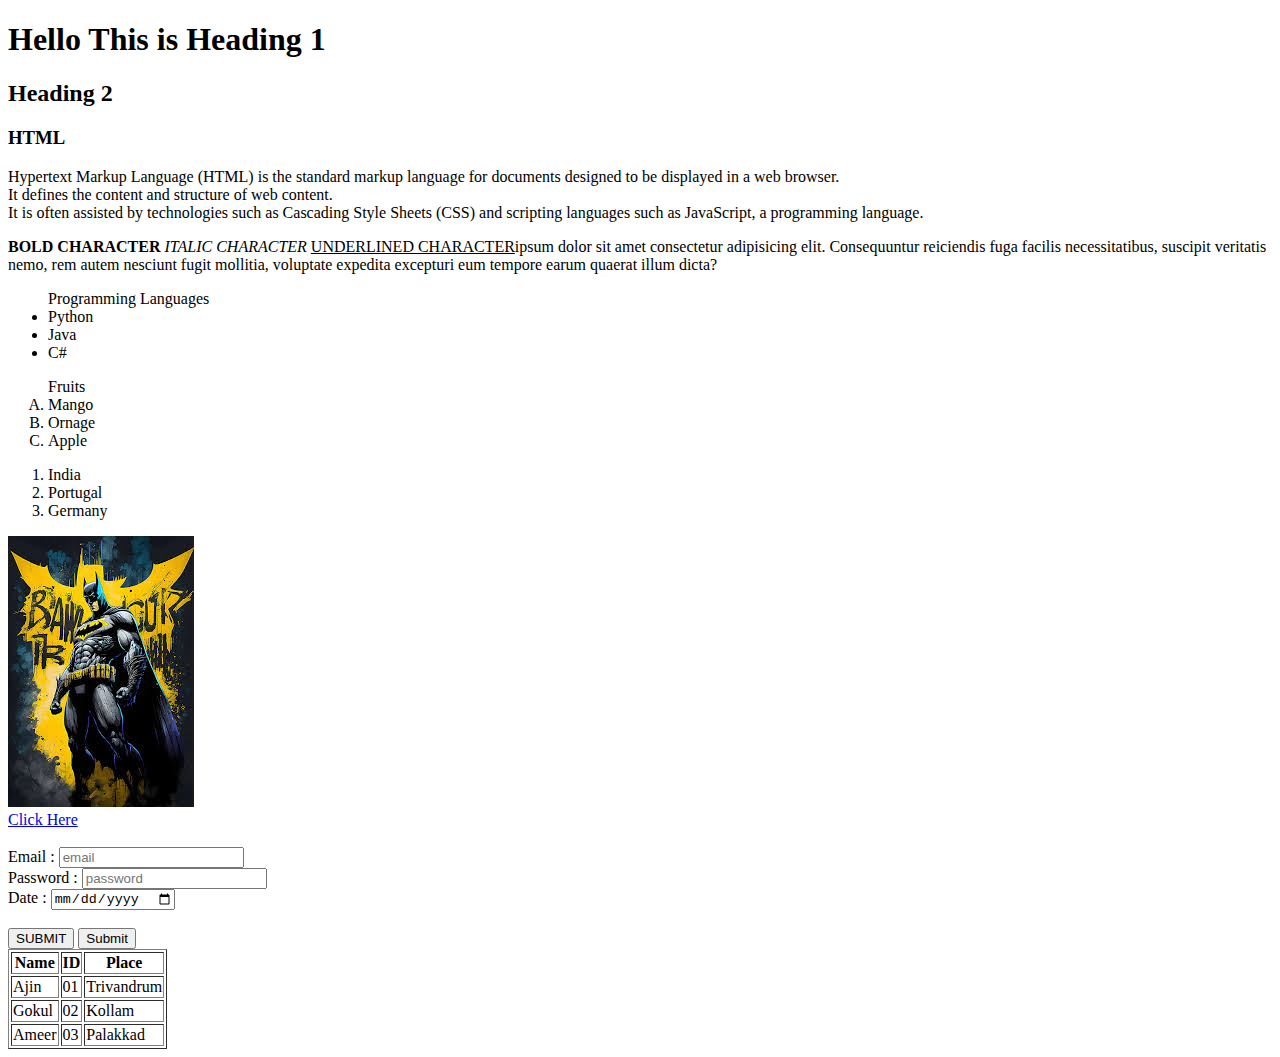
==== index.html @ fef3851b "first commit" ====
<!DOCTYPE html>
<html lang="en">
<head>
    <meta charset="UTF-8">
    <meta name="viewport" content="width=device-width, initial-scale=1.0">
    <title>HTML Demo</title>
</head>
<body>
    <!-- Heading Tags -->
    <h1>Hello This is Heading 1</h1>
    <h2>Heading 2</h2>
    <h3>HTML</h3>
    
    <!-- Paragraph Tags -->
    <p>Hypertext Markup Language (HTML) is the standard markup language for documents designed to be displayed in a web browser.<br> 
    It defines the content and structure of web content.<br>
    It is often assisted by technologies such as Cascading Style Sheets (CSS) and scripting languages such as JavaScript, a programming language.
    </p>

    <p> <b>BOLD CHARACTER</b> <i>ITALIC CHARACTER</i> <u> UNDERLINED CHARACTER</u>ipsum dolor sit amet consectetur adipisicing elit. Consequuntur reiciendis fuga facilis necessitatibus, suscipit veritatis nemo, rem autem nesciunt fugit mollitia, voluptate expedita excepturi eum tempore earum quaerat illum dicta?</p>

    <!-- List Tags -->

    <!-- Unordered Lists -->

    <ul type="disc">Programming Languages
        <li>Python</li>
        <li>Java</li>
        <li>C#</li>
    </ul>

    <!-- Ordered Lists -->

     <ol type="A">Fruits
        <li>Mango</li>
        <li>Ornage</li>
        <li>Apple</li>
     </ol>

     <ol type="1">
        <li>India</li>
        <li>Portugal</li>
        <li>Germany</li>
     </ol>

     <!-- Image Tags -->

      <img src="/images/Batman.jpg" alt="batman"><br>

      <!-- Anchor Tags -->

      <a href="https://ictkerala.org/en/" target="_blank">Click Here</a><br><br>

      <!-- Input Tags -->
    <form>
      <label for="email">Email : </label>
      <input type="email" placeholder="email" id="" ><br>
      <label for="password">Password :</label>
      <input type="password" placeholder="password" id=""><br>
      <label for="date">Date :</label>
      <input type="date" placeholder="date" id=""><br><br>
      <input type="button" value="SUBMIT">
      <button>Submit</button>
    </form>

    <!-- Table Tags -->
     
    <table border="solid">
        <thead>
            <tr>
                <th>Name</th>
                <th>ID</th>
                <th>Place</th>
            </tr>
        </thead>
        <tbody>
            <tr>
                <td>Ajin</td>
                <td>01</td>
                <td>Trivandrum</td>
            </tr>
            <tr>
                <td>Gokul</td>
                <td>02</td>
                <td>Kollam</td>
            </tr>
            <tr>
                <td>Ameer</td>
                <td>03</td>
                <td>Palakkad</td>
            </tr>
        </tbody>
    </table>
      
</body>
</html>
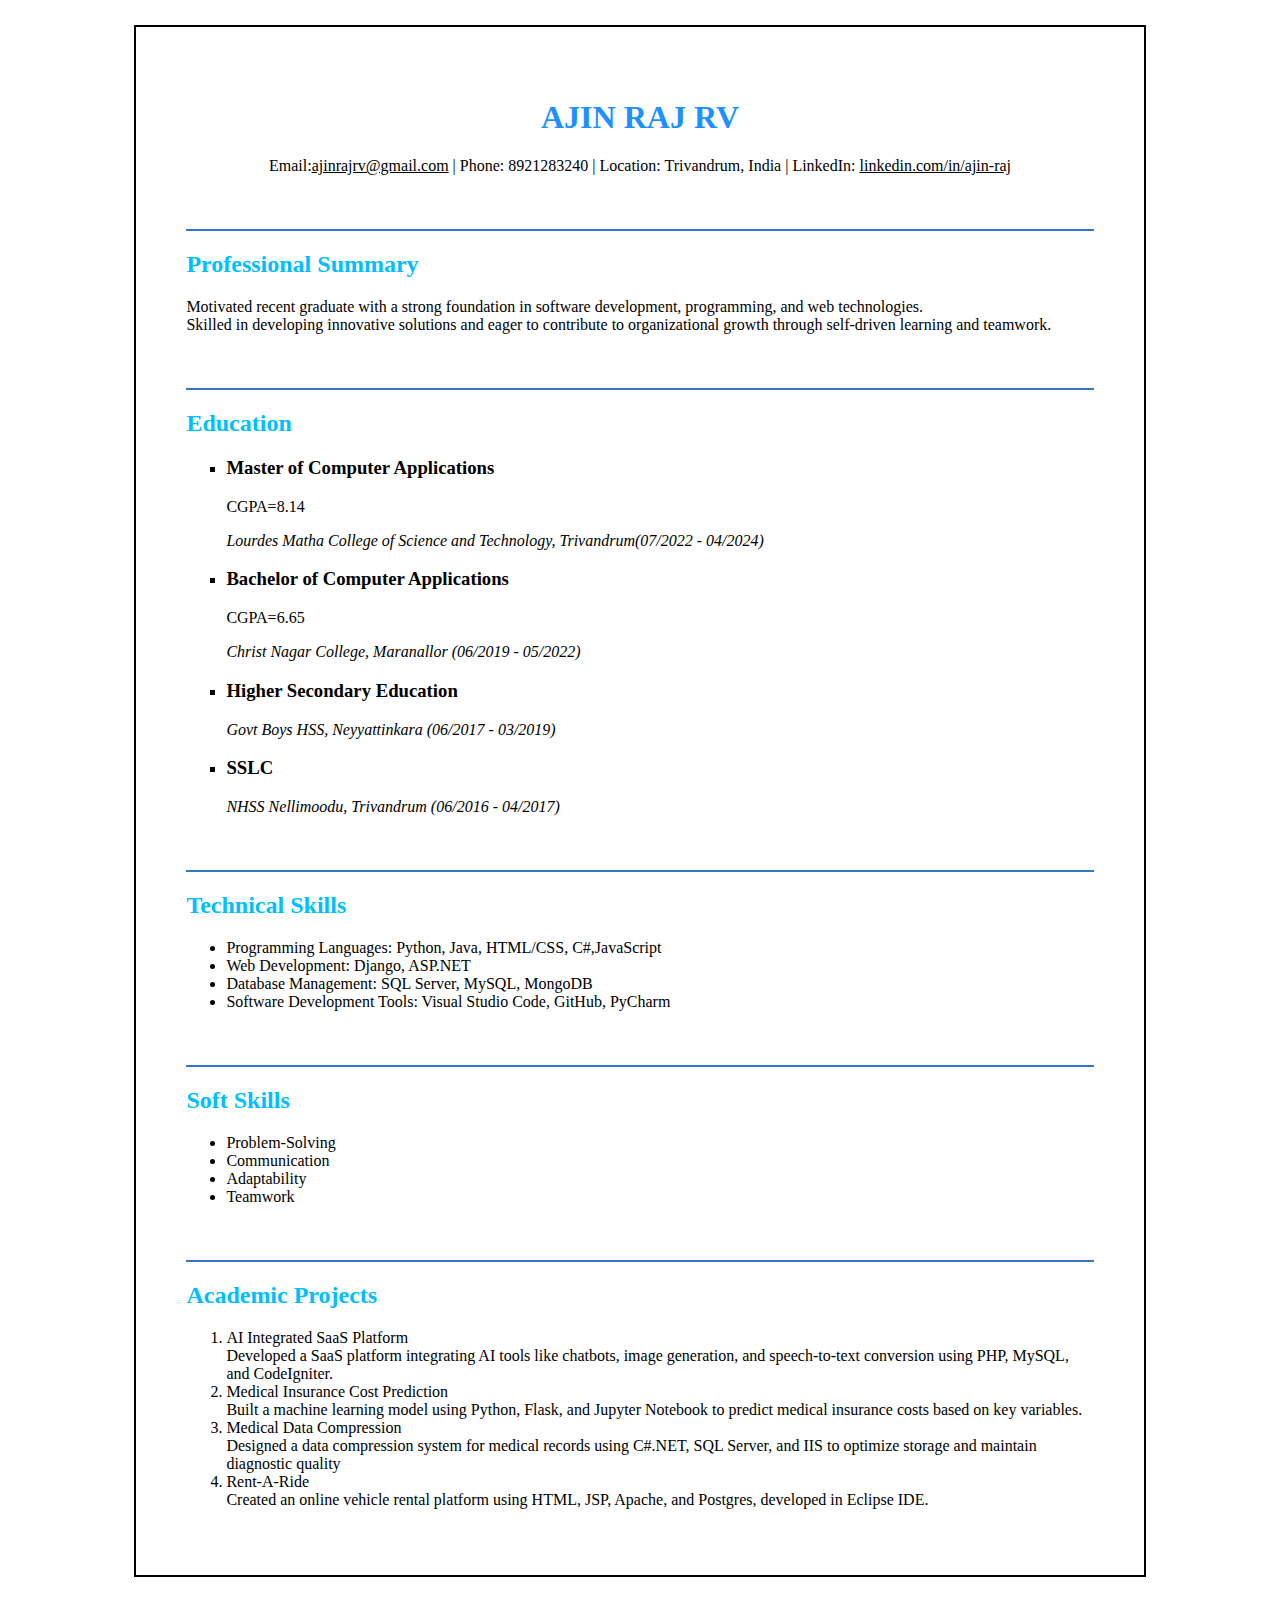
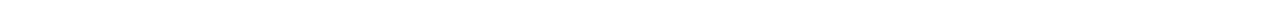
==== commit 2dcb55f7: "Update and rename day4_task_resume.html to index.html" ====
--- a/index.html
+++ b/index.html
@@ -1,96 +1,77 @@
-<!DOCTYPE html>
-<html lang="en">
-<head>
-    <meta charset="UTF-8">
-    <meta name="viewport" content="width=device-width, initial-scale=1.0">
-    <title>HTML Demo</title>
-</head>
-<body>
-    <!-- Heading Tags -->
-    <h1>Hello This is Heading 1</h1>
-    <h2>Heading 2</h2>
-    <h3>HTML</h3>
-    
-    <!-- Paragraph Tags -->
-    <p>Hypertext Markup Language (HTML) is the standard markup language for documents designed to be displayed in a web browser.<br> 
-    It defines the content and structure of web content.<br>
-    It is often assisted by technologies such as Cascading Style Sheets (CSS) and scripting languages such as JavaScript, a programming language.
-    </p>
-
-    <p> <b>BOLD CHARACTER</b> <i>ITALIC CHARACTER</i> <u> UNDERLINED CHARACTER</u>ipsum dolor sit amet consectetur adipisicing elit. Consequuntur reiciendis fuga facilis necessitatibus, suscipit veritatis nemo, rem autem nesciunt fugit mollitia, voluptate expedita excepturi eum tempore earum quaerat illum dicta?</p>
-
-    <!-- List Tags -->
-
-    <!-- Unordered Lists -->
-
-    <ul type="disc">Programming Languages
-        <li>Python</li>
-        <li>Java</li>
-        <li>C#</li>
-    </ul>
-
-    <!-- Ordered Lists -->
-
-     <ol type="A">Fruits
-        <li>Mango</li>
-        <li>Ornage</li>
-        <li>Apple</li>
-     </ol>
-
-     <ol type="1">
-        <li>India</li>
-        <li>Portugal</li>
-        <li>Germany</li>
-     </ol>
-
-     <!-- Image Tags -->
-
-      <img src="/images/Batman.jpg" alt="batman"><br>
-
-      <!-- Anchor Tags -->
-
-      <a href="https://ictkerala.org/en/" target="_blank">Click Here</a><br><br>
-
-      <!-- Input Tags -->
-    <form>
-      <label for="email">Email : </label>
-      <input type="email" placeholder="email" id="" ><br>
-      <label for="password">Password :</label>
-      <input type="password" placeholder="password" id=""><br>
-      <label for="date">Date :</label>
-      <input type="date" placeholder="date" id=""><br><br>
-      <input type="button" value="SUBMIT">
-      <button>Submit</button>
-    </form>
-
-    <!-- Table Tags -->
-     
-    <table border="solid">
-        <thead>
-            <tr>
-                <th>Name</th>
-                <th>ID</th>
-                <th>Place</th>
-            </tr>
-        </thead>
-        <tbody>
-            <tr>
-                <td>Ajin</td>
-                <td>01</td>
-                <td>Trivandrum</td>
-            </tr>
-            <tr>
-                <td>Gokul</td>
-                <td>02</td>
-                <td>Kollam</td>
-            </tr>
-            <tr>
-                <td>Ameer</td>
-                <td>03</td>
-                <td>Palakkad</td>
-            </tr>
-        </tbody>
-    </table>
-      
-</body>
-</html>+<!DOCTYPE html>
+<html lang="en">
+<head>
+    <meta charset="UTF-8">
+    <meta name="viewport" content="width=device-width, initial-scale=1.0">
+    <title>Ajin Raj's Resume</title>
+    <link rel="stylesheet" href="day4_style.css">
+</head>
+<body>
+    <div class="main">
+    <div class="div1">
+    
+    <h1 class="NameHeading">AJIN RAJ RV</h1>
+
+    <p>Email:<a href="ajinrajrv@gmail.com" target="_blank">ajinrajrv@gmail.com</a>  | Phone: 8921283240 | Location: Trivandrum, India | LinkedIn: <a href="linkedin.com/in/ajin-raj">linkedin.com/in/ajin-raj</a></p><br>
+</div>
+<hr class="divider">
+<div>
+    <h2 class="SubHeading">Professional Summary</h2>
+    <p>Motivated recent graduate with a strong foundation in software development, programming, and web technologies.<br>
+        Skilled in developing innovative solutions and eager to contribute to organizational growth through self-driven learning
+        and teamwork.</p><br>
+    </div>
+    <hr class="divider">
+    <div>
+    <h2 class="SubHeading">Education</h2>
+    <ul>
+        <li type="square"><h3>Master of Computer Applications</h3></li>
+        <p>CGPA=8.14</p>
+        <p><i>Lourdes Matha College of Science and Technology, Trivandrum(07/2022 - 04/2024)</i></p>
+        <li type="square"><h3>Bachelor of Computer Applications</h3></li>
+        <p>CGPA=6.65</p>
+        <p><i>Christ Nagar College, Maranallor (06/2019 - 05/2022)</i></p>
+        <li type="square"><h3>Higher Secondary Education</h3></li>
+        <p><i>Govt Boys HSS, Neyyattinkara (06/2017 - 03/2019)</i></p>
+        <li type="square"><h3>SSLC</h3></li>
+        <p><i>NHSS Nellimoodu, Trivandrum (06/2016 - 04/2017)</i></p>
+    </ul><br>
+</div>
+<hr class="divider">
+<div>
+    <h2 class="SubHeading">Technical Skills</h2>
+    <ul>
+        <li>Programming Languages: Python, Java, HTML/CSS, C#,JavaScript</li>
+        <li>Web Development: Django, ASP.NET</li>
+        <li>Database Management: SQL Server, MySQL, MongoDB</li>
+        <li>Software Development Tools: Visual Studio Code, GitHub, PyCharm</li>
+    </ul><br>
+</div>
+<hr class="divider">
+<div>
+    <h2 class="SubHeading">Soft Skills</h2>
+    <ul>
+        <li>Problem-Solving</li>
+        <li>Communication</li>
+        <li>Adaptability</li>
+        <li>Teamwork</li>
+    </ul><br>
+</div>
+<hr class="divider">
+<div>
+    <h2 class="SubHeading">Academic Projects</h2>
+    <ol>
+        <li>AI Integrated SaaS Platform<br> Developed a SaaS platform integrating AI tools like chatbots, image
+            generation, and speech-to-text conversion using PHP, MySQL, and CodeIgniter.</li>
+        <li>Medical Insurance Cost Prediction<br>Built a machine learning model using Python, Flask, and
+            Jupyter Notebook to predict medical insurance costs based on key variables.</li>
+        <li>Medical Data Compression<br> Designed a data compression system for medical records using
+            C#.NET, SQL Server, and IIS to optimize storage and maintain diagnostic quality</li>
+        <li>Rent-A-Ride<br>Created an online vehicle rental platform using HTML, JSP, Apache, and Postgres,
+            developed in Eclipse IDE.</li>
+    </ol>
+</div>
+</div>
+    
+</body>
+</html>
--- a/day4_style.css
+++ b/day4_style.css
@@ -0,0 +1,37 @@
+.NameHeading{
+    color :dodgerblue;
+}
+.role{
+    
+    font-family: 'Courier New', Courier, monospace;
+    font-weight:lighter;
+}
+
+.div1{
+    text-align: center;
+}
+a{
+    color: black;
+}
+
+
+
+.SubHeading{
+    color: deepskyblue;
+}
+
+.main{
+    border: 2px solid;
+    padding: 50px;
+    margin:2% 10%;
+    background-image: url(https://img.freepik.com/free-vector/simple-blue-gradient-background-vector-business_53876-140900.jpg?semt=ais_hybrid);
+    background-size: cover;
+}
+
+.divider {
+    border: none;
+    height: 2px;
+    background-color: #0056b3;
+    margin: 20px 0;
+    opacity: 0.8;
+}